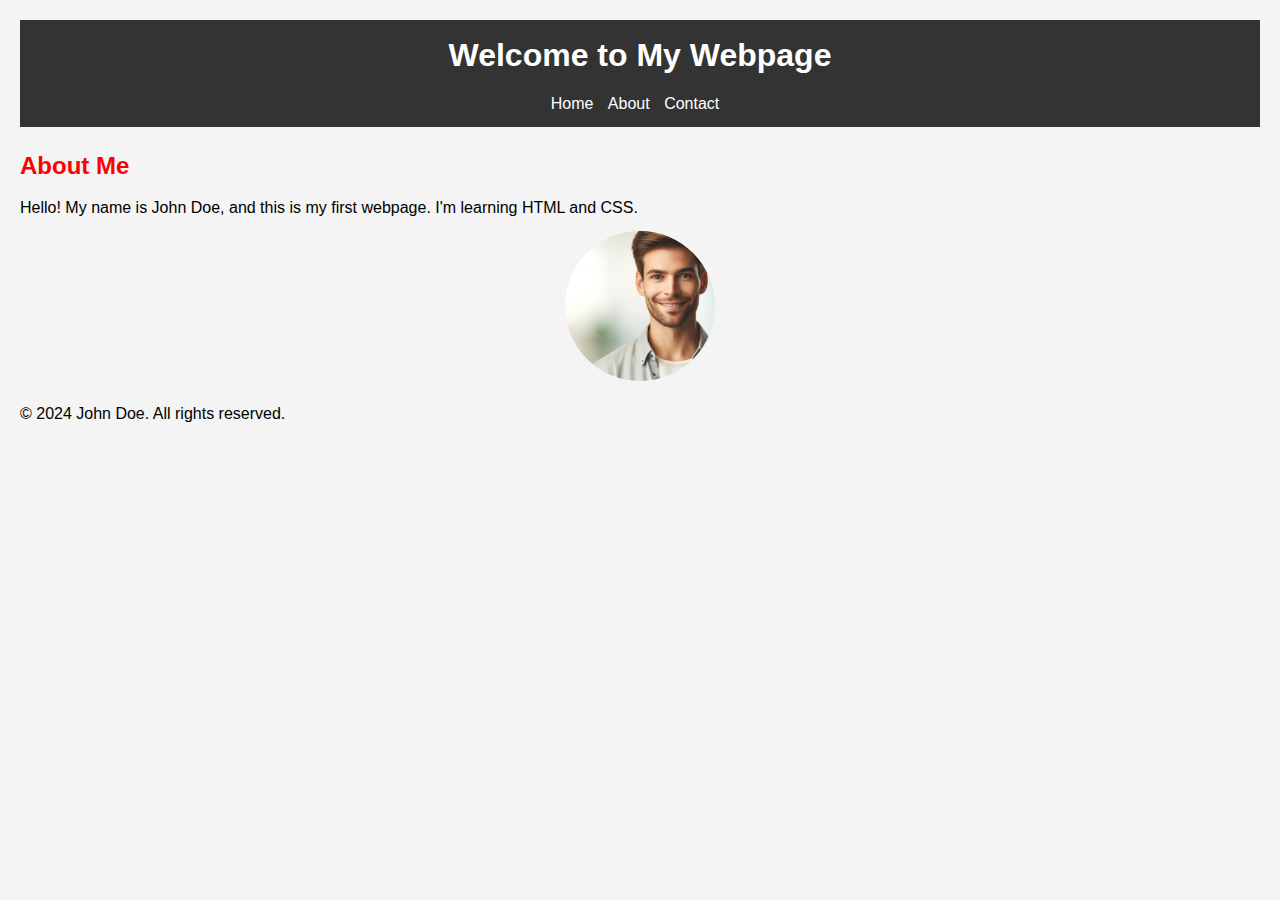
==== BlazorApp2/wwwroot/Index.html @ 1bba1381 "Add project files." ====
﻿<!DOCTYPE html>
<html lang="en">
<head>
    <meta charset="UTF-8">
    <meta name="viewport" content="width=device-width, initial-scale=1.0">
    <title>My First Webpage</title>
    <link rel="stylesheet" href="styles.css">
</head>
<body>
    <header>
        <h1>Welcome to My Webpage</h1>
        <nav>
            <ul>
                <li><a href="Index.html">Home</a></li>
                <li><a href="about.html">About</a></li>
                <li><a href="contact.html">Contact</a></li>
            </ul>
        </nav>
    </header>

    <section>
        <h2>About Me</h2>
        <p>Hello! My name is John Doe, and this is my first webpage. I'm learning HTML and CSS.</p>
        <img src="profile.webp" alt="Profile Picture">
    </section>

    <footer>
        <p>&copy; 2024 John Doe. All rights reserved.</p>
    </footer>
</body>
</html>
---- BlazorApp2/wwwroot/styles.css ----
﻿h2 { color: red;}

/* Basic reset */
body, h1, h2, p, ul, li, form, label, input, textarea {
    margin: 0;
    padding: 0;
}

/* Set up the page structure */
body {
    font-family: Arial, sans-serif;
    line-height: 1.6;
    padding: 20px;
    background-color: #f4f4f4;
}

header {
    background-color: #333;
    color: white;
    padding: 10px 0;
    text-align: center;
}

    header h1 {
        margin-bottom: 10px;
    }

nav ul {
    list-style: none;
}

    nav ul li {
        display: inline;
        margin-right: 10px;
    }

        nav ul li a {
            color: white;
            text-decoration: none;
        }

section {
    margin: 20px 0;
}

    section h2 {
        margin-bottom: 10px;
    }

    section p {
        margin-bottom: 10px;
    }

    /* Adjusted profile picture size */
    section img {
        width: 150px; /* Adjust the width as needed */
        height: auto;
        border-radius: 50%; /* Optional: makes the image circular */
        display: block;
        margin: 0 auto; /* Centers the image */
    }
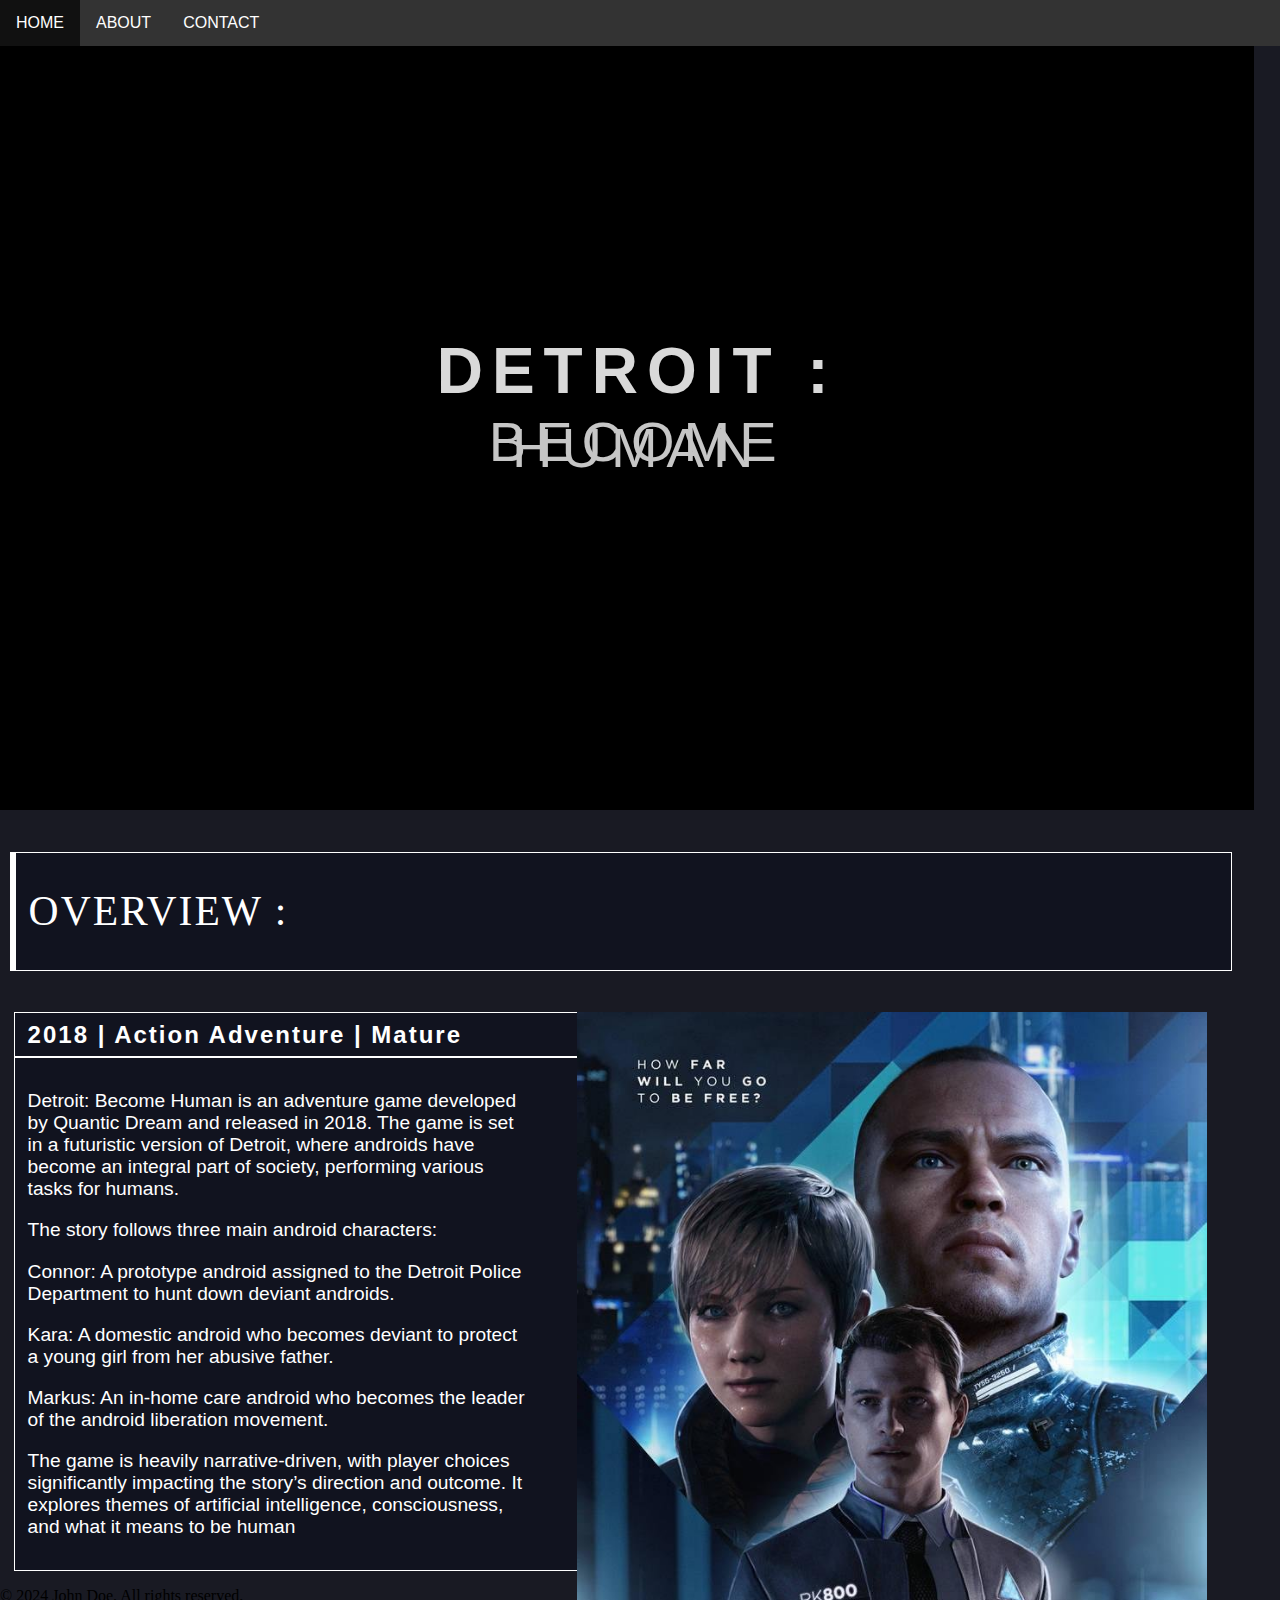
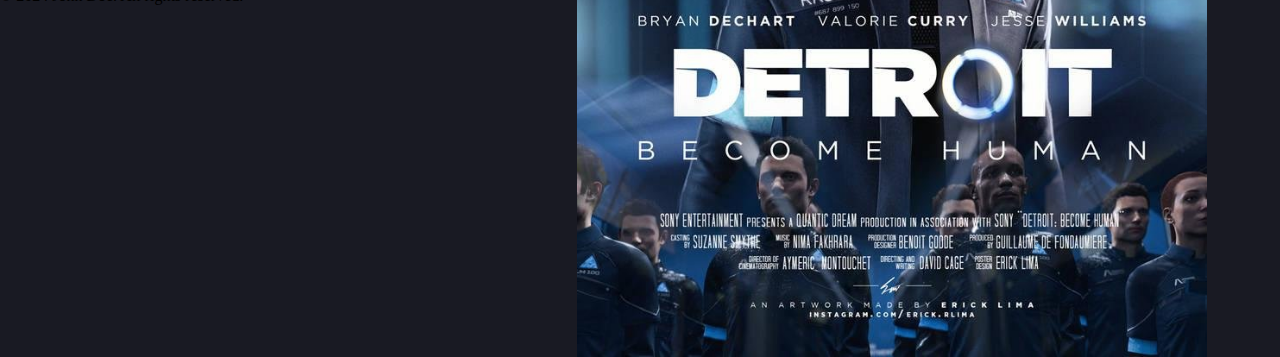
==== commit 190e3f97: "hm" ====
--- a/BlazorApp2/wwwroot/Index.html
+++ b/BlazorApp2/wwwroot/Index.html
@@ -5,27 +5,205 @@
     <meta name="viewport" content="width=device-width, initial-scale=1.0">
     <title>My First Webpage</title>
     <link rel="stylesheet" href="styles.css">
+    <style>
+        * {
+            box-sizing: border-box;
+        }
+
+        body {
+            background-color: #191A23;
+            margin: 0;
+        }
+
+        .text-block {
+            position: absolute;
+            border: 3px solid black;
+            background-color: black;
+            background-blend-mode: hue;
+            z-index: 3;
+            top: 50%;
+            left: 50%;
+            transform: translate(-50%, -50%);
+            display: inline-block;
+            opacity: 0.85;
+            text-align: center;
+            margin-left: 10px;
+            margin-right: 10px;
+            padding-left: 4%;
+            padding-RIGHT: 4%;
+        }
+
+        .font1 {
+            font-family: 'Trebuchet MS', sans-serif;
+            color: white;
+        }
+
+        .font2 {
+            font-family: 'Arial', sans-serif;
+            color: #e9e9e9;
+        }
+
+        header {
+            font-family: Arial;
+            color: gray;
+            height: 90vh;
+            width: 98%;
+            margin: 0px;
+            background-color: black;
+            text-align: center;
+            overflow: hidden;
+            z-index: -1;
+            position: relative;
+        }
+
+        #head {
+            font-size: 3.5em;
+            letter-spacing: 9px;
+        }
+
+        video {
+            width: 100%;
+            height: 100%;
+            object-fit: cover;
+            object-position: center;
+            z-index: -1;
+        }
+
+        .navbar {
+            position: fixed;
+            top: 0;
+            width: 100%;
+            background-color: black;
+            z-index: 10000;
+            display: flex;
+            justify-content: space-between;
+            align-items: center;
+        }
+
+            .navbar ul {
+                font-family: 'Arial', sans-serif;
+                font-weight: 200;
+                padding: 0;
+                display: flex;
+                width: 100%;
+            }
+
+            .navbar li {
+                float: left;
+            }
+
+                .navbar li a {
+                    display: block;
+                    color: white;
+                    text-align: center;
+                    padding: 14px 16px;
+                    text-decoration: none;
+                }
+
+                    .navbar li a:hover:not(.active) {
+                        background-color: #111;
+                    }
+
+        .active {
+            background-color: #14162d;
+        }
+    </style>
 </head>
 <body>
+    <!-- navbar from : -->
+    <!-- https://www.w3schools.com/Css/css_navbar_horizontal.asp -->
+
+    <nav class="navbar">
+        <ul>
+            <li><a href="Index.html">HOME</a></li>
+            <li><a href="about.html">ABOUT</a></li>
+            <li><a href="contact.html">CONTACT</a></li>
+        </ul>
+    </nav>
+
+
+    <!--video header css and code form here :
+    https://stackoverflow.com/questions/54208390/html-css-video-as-background-for-the-header-->
+
     <header>
-        <h1>Welcome to My Webpage</h1>
-        <nav>
-            <ul>
-                <li><a href="Index.html">Home</a></li>
-                <li><a href="about.html">About</a></li>
-                <li><a href="contact.html">Contact</a></li>
-            </ul>
-        </nav>
+        <div class="text-block">
+            <p class="font1" id="head" style="font-weight: 700; line-height: 0.13; font-size:4em">DETROIT :</p>
+            <p class="font2" id="head" style="line-height: 0.1; font-weight: 10; "> BECOME HUMAN </p>
+        </div>
+
+        <div class="video">
+            <video autoplay muted loop>
+                <source src="Detroit_%20Become%20Human%20-%20PC%20Release%20Date%20Trailer%20_%20Quantic%20Dream%20(online-video-cutter.com).mp4" type="video/mp4" />
+            </video>
+        </div>
     </header>
 
-    <section>
-        <h2>About Me</h2>
-        <p>Hello! My name is John Doe, and this is my first webpage. I'm learning HTML and CSS.</p>
-        <img src="profile.webp" alt="Profile Picture">
-    </section>
+    <!-- basically the header position is absolute , so the website ignores its height and stuff, so everything will apear behind it since it ignores all that,
+        soo we need to set top padding to the top-->
+
+    <div style="margin:10px">
+        <div class="overview">
+            <p style="font-family: fantasy; color: white; font-weight: 500; font-size: 2.6em; font-stretch:extra-expanded; letter-spacing: 2px;
+             padding-left: 1%; border: 1px solid white; line-height: 13vh; border-left: 6px solid white;margin-right:3%;
+             background-color:#11131f;
+">
+                OVERVIEW :
+            </p>
+
+            <!-- image padding and alignment : https://stackoverflow.com/questions/1066188/css-positioning-images-next-to-text  -->
+            <img src="media/1576185776_1576185782.jpg" style="float: right; width: 70vh; margin-right:5%; margin-left:5vh" />
+
+
+            <p style="font-family: Arial, Helvetica, sans-serif; background-color: #11131f; color: white; font-weight: 800; font-size: 1.5em; font-stretch: expanded; line-height: 2vh; border: 1px solid white; margin-left: 4px; margin-right: 43%; padding: 1%; margin-bottom: 0; letter-spacing: 2px; ">
+                2018 | Action Adventure | Mature
+            </p>
+
+
+            <div style="border: 1px solid white; margin-left: 4px; margin-right: 43%; padding: 1%; margin-top: 0; background-color: #11131f; font-family: Arial, Helvetica, sans-serif; color: white; font-size: 1.2em ">
+
+                <p style="color:white;">
+                    Detroit: Become Human is an adventure game developed by Quantic Dream and released in 2018.
+                    The game is set in a futuristic version of Detroit, where androids have become an integral part of society, performing various tasks for humans.
+                </p>
+                <p style="color:white;">The story follows three main android characters:</p>
+
+
+                <p>Connor: A prototype android assigned to the Detroit Police Department to hunt down deviant androids.</p>
+                <p>Kara: A domestic android who becomes deviant to protect a young girl from her abusive father.</p>
+                <p>Markus: An in-home care android who becomes the leader of the android liberation movement.</p>
+                <p>
+                    The game is heavily narrative-driven, with player choices significantly impacting the story’s direction and outcome.
+                    It explores themes of artificial intelligence, consciousness, and what it means to be human
+                </p>
+            </div>
+        </div>
+    </div>
 
     <footer>
         <p>&copy; 2024 John Doe. All rights reserved.</p>
     </footer>
 </body>
+
+
 </html>
+
+<!--<header>
+    <h1>Welcome to My Webpage</h1>
+    <nav>
+        <ul>
+            <li><a href="Index.html">Home</a></li>
+            <li><a href="about.html">About</a></li>
+            <li><a href="contact.html">Contact</a></li>
+        </ul>
+    </nav>
+</header>-->
+<!--<div class="video-container">
+    <iframe src="https://www.youtube.com/embed/hOVG7apudOo?si=dn8R3GYswt6X7teQ&amp" frameborder="0" allow="autoplay; encrypted-media" allowfullscreen></iframe>
+</div>
+<div class="content">
+    <h1>Welcome to My Website</h1>
+    <p>This is a sample video banner using YouTube.</p>
+</div>-->
+<!--<footer>
+    <p>&copy; 2024 John Doe. All rights reserved.</p>
+</footer>-->
--- a/BlazorApp2/wwwroot/styles.css
+++ b/BlazorApp2/wwwroot/styles.css
@@ -1,64 +1,27 @@
-﻿h2 { color: red;}
-
-/* Basic reset */
-body, h1, h2, p, ul, li, form, label, input, textarea {
+﻿ul {
+    list-style-type: none;
     margin: 0;
     padding: 0;
+    overflow: hidden;
+    background-color: #333;
 }
 
-/* Set up the page structure */
-body {
-    font-family: Arial, sans-serif;
-    line-height: 1.6;
-    padding: 20px;
-    background-color: #f4f4f4;
+li {
+    float: left;
 }
 
-header {
-    background-color: #333;
-    color: white;
-    padding: 10px 0;
-    text-align: center;
-}
-
-    header h1 {
-        margin-bottom: 10px;
+    li a {
+        display: block;
+        color: white;
+        text-align: center;
+        padding: 14px 16px;
+        text-decoration: none;
     }
 
-nav ul {
-    list-style: none;
-}
-
-    nav ul li {
-        display: inline;
-        margin-right: 10px;
-    }
-
-        nav ul li a {
-            color: white;
-            text-decoration: none;
+        li a:hover:not(.active) {
+            background-color: #111;
         }
 
-section {
-    margin: 20px 0;
+.active {
+    background-color: #04AA6D;
 }
-
-    section h2 {
-        margin-bottom: 10px;
-    }
-
-    section p {
-        margin-bottom: 10px;
-    }
-
-    /* Adjusted profile picture size */
-    section img {
-        width: 150px; /* Adjust the width as needed */
-        height: auto;
-        border-radius: 50%; /* Optional: makes the image circular */
-        display: block;
-        margin: 0 auto; /* Centers the image */
-    }
-
-
-
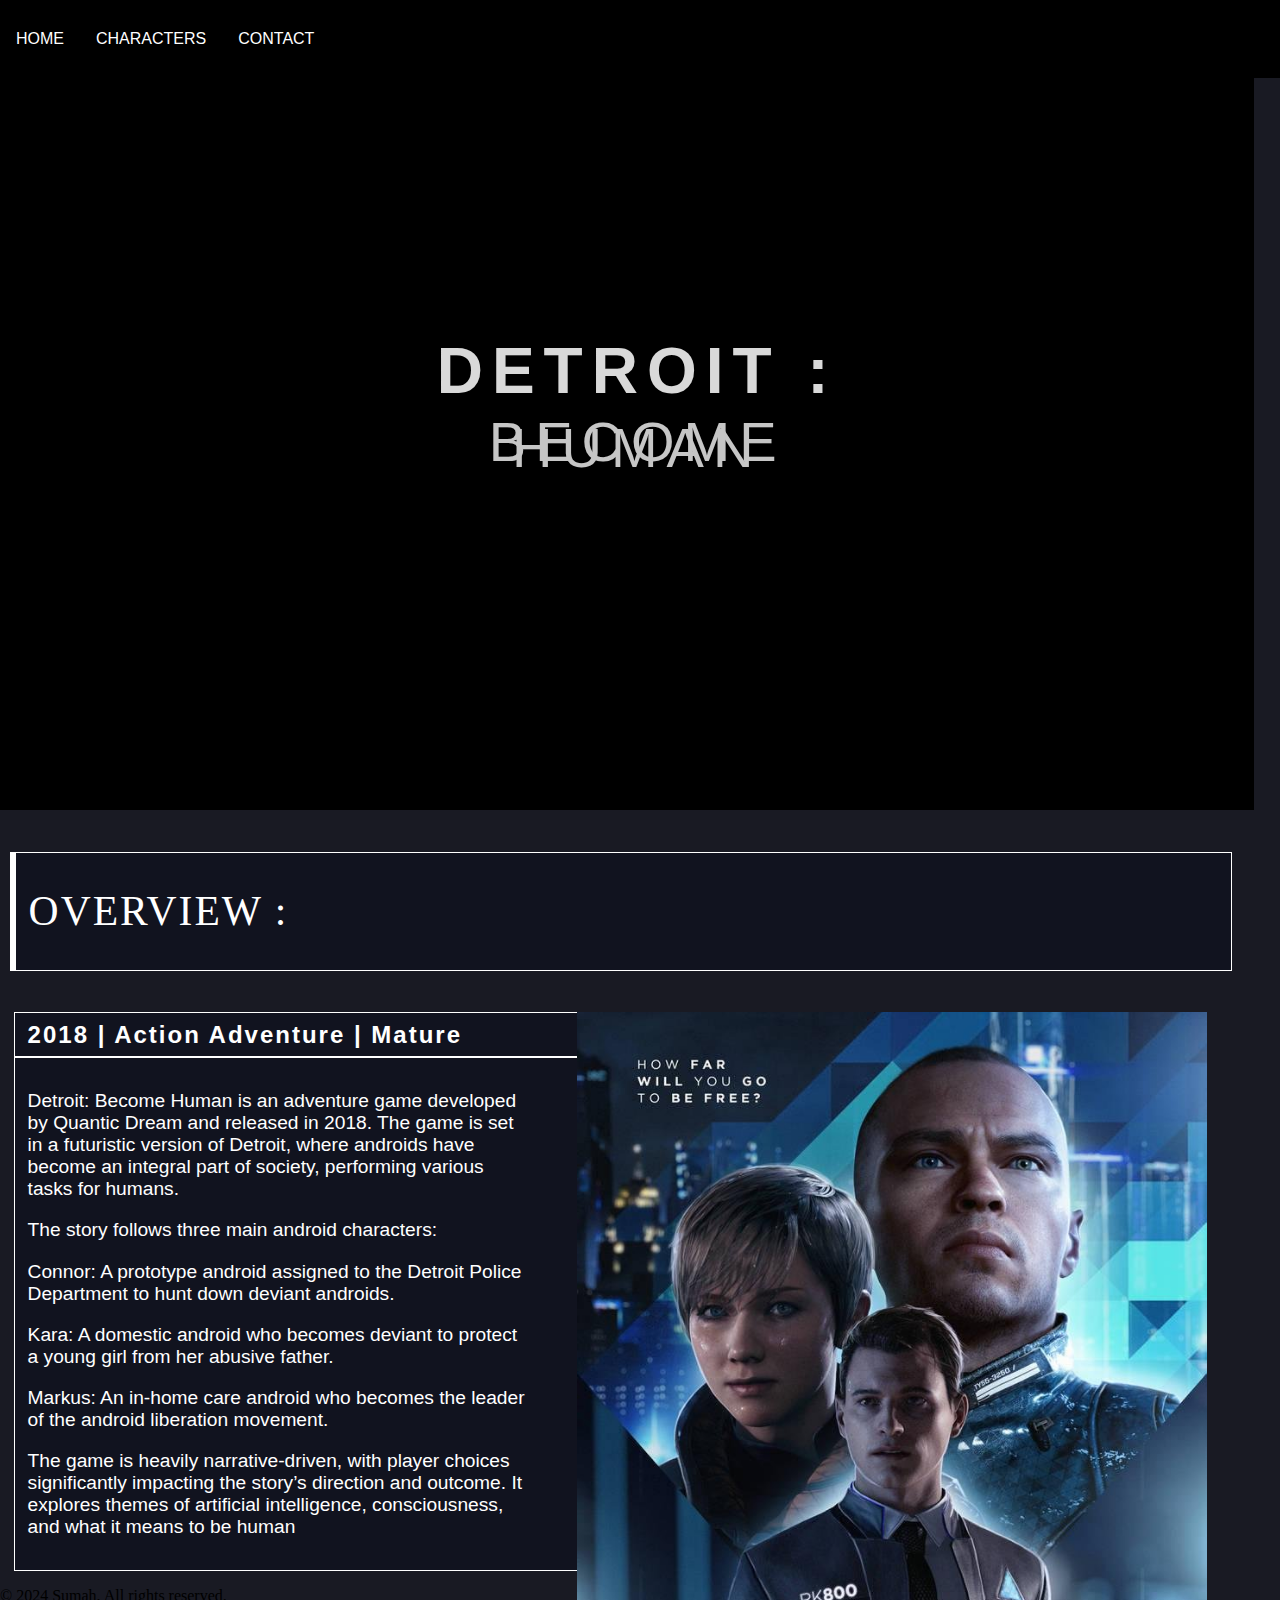
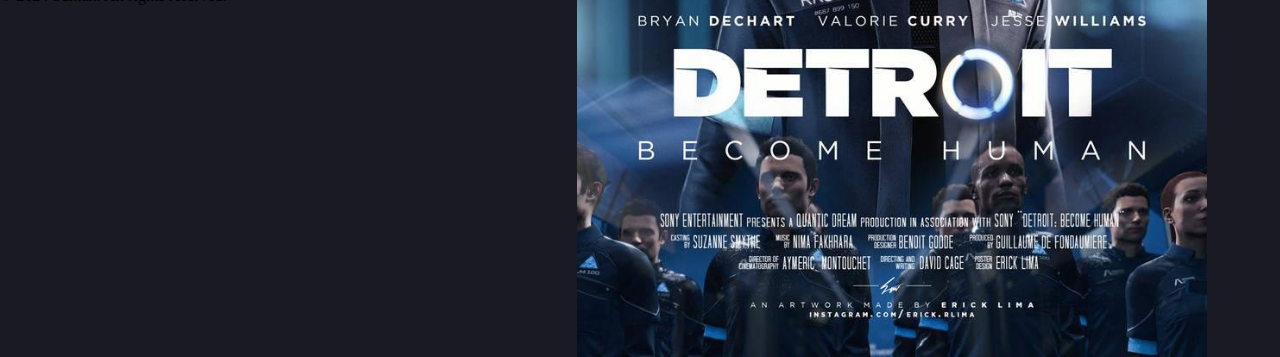
==== commit d43ecfc0: "made the navbar better" ====
--- a/BlazorApp2/wwwroot/Index.html
+++ b/BlazorApp2/wwwroot/Index.html
@@ -116,7 +116,7 @@
     <nav class="navbar">
         <ul>
             <li><a href="Index.html">HOME</a></li>
-            <li><a href="about.html">ABOUT</a></li>
+            <li><a href="about.html">CHARACTERS</a></li>
             <li><a href="contact.html">CONTACT</a></li>
         </ul>
     </nav>
@@ -180,7 +180,7 @@
     </div>
 
     <footer>
-        <p>&copy; 2024 John Doe. All rights reserved.</p>
+        <p>&copy; 2024 Sumah. All rights reserved.</p>
     </footer>
 </body>
 
--- a/BlazorApp2/wwwroot/styles.css
+++ b/BlazorApp2/wwwroot/styles.css
@@ -1,27 +1 @@
-﻿ul {
-    list-style-type: none;
-    margin: 0;
-    padding: 0;
-    overflow: hidden;
-    background-color: #333;
-}
-
-li {
-    float: left;
-}
-
-    li a {
-        display: block;
-        color: white;
-        text-align: center;
-        padding: 14px 16px;
-        text-decoration: none;
-    }
-
-        li a:hover:not(.active) {
-            background-color: #111;
-        }
-
-.active {
-    background-color: #04AA6D;
-}
+﻿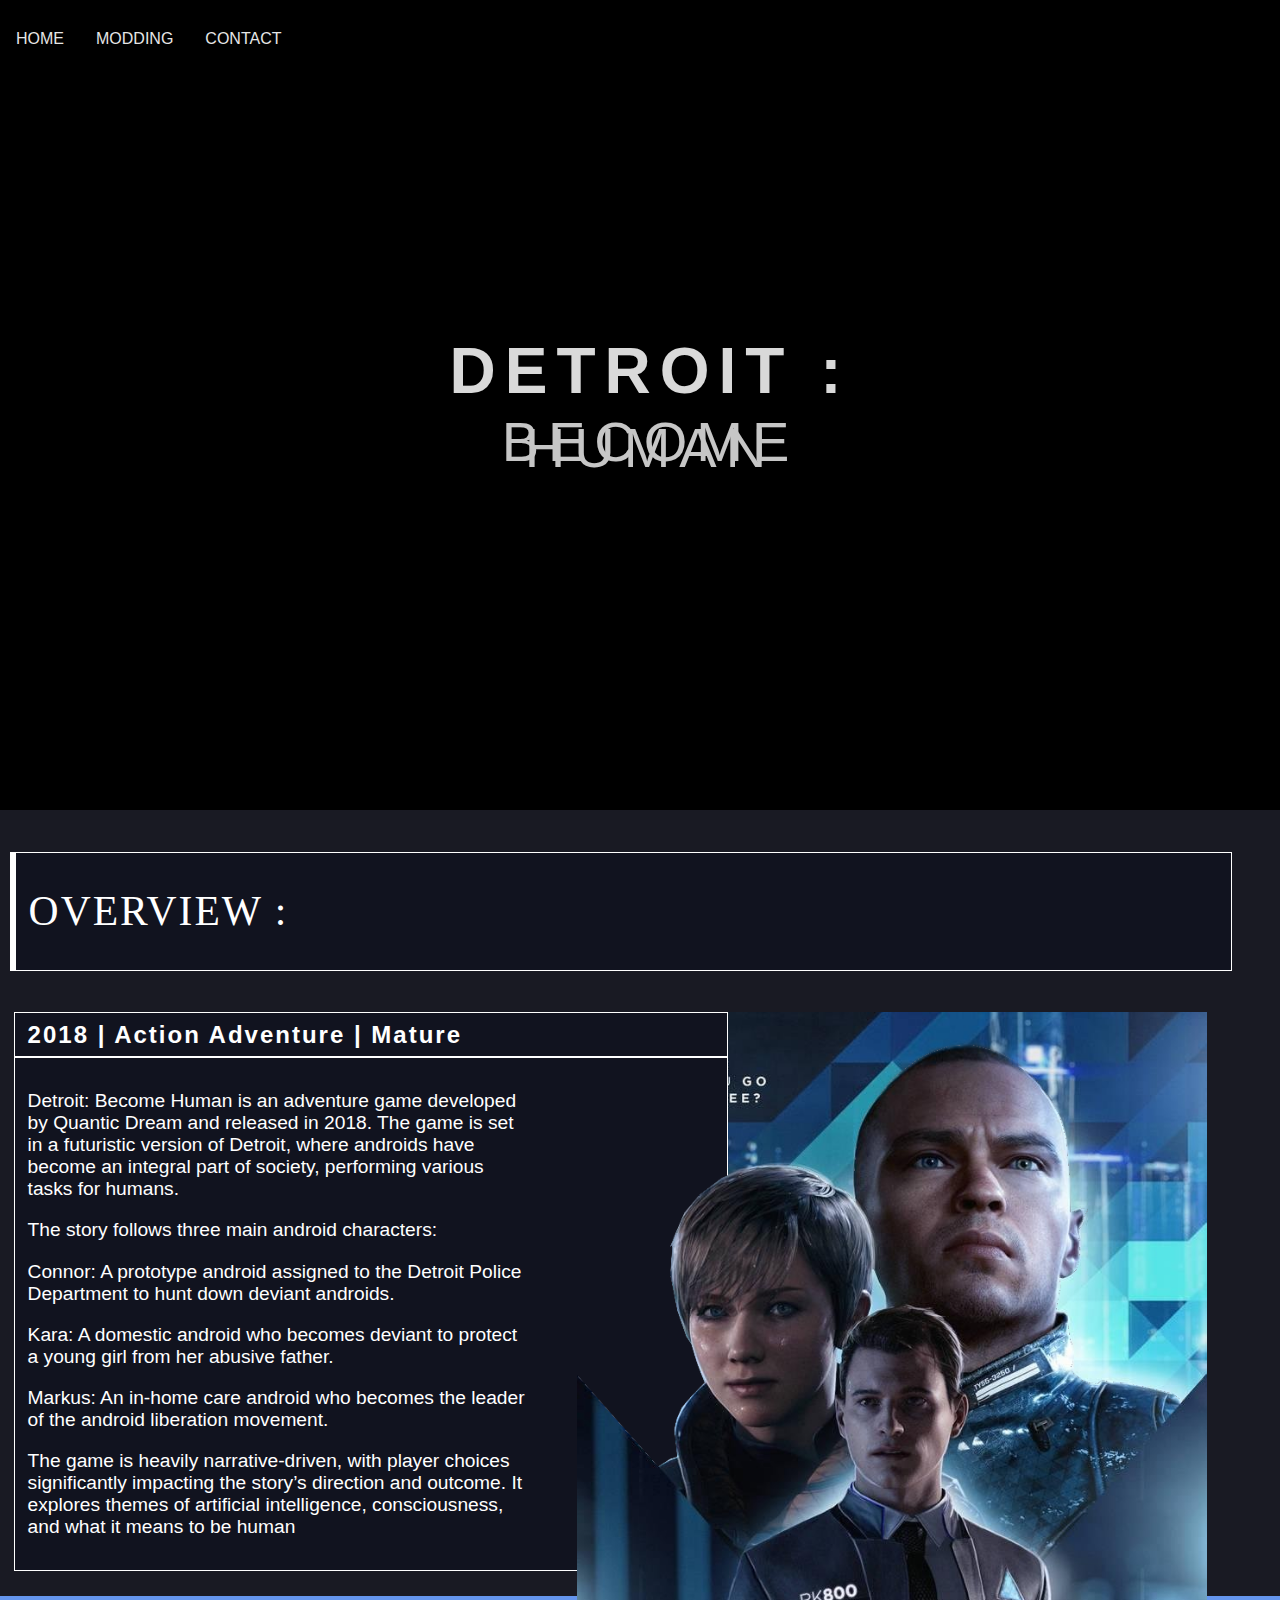
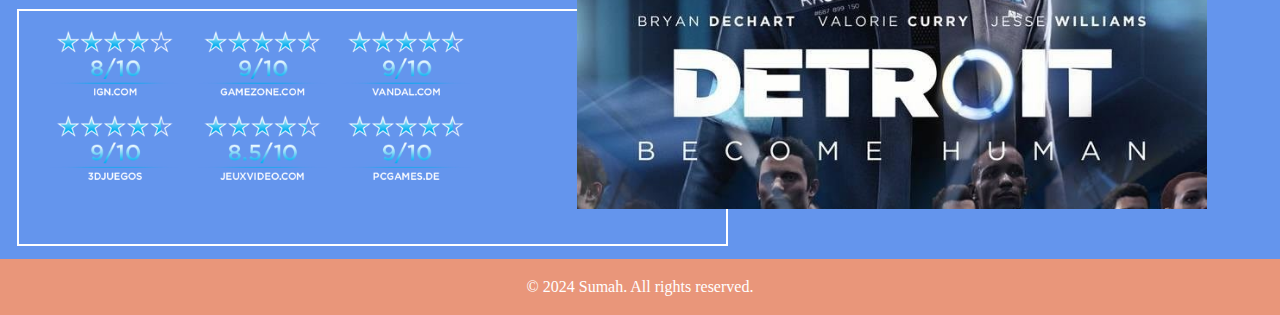
==== commit 3cddc939: "added blazor animate and js doc, animated poster" ====
--- a/BlazorApp2/wwwroot/Index.html
+++ b/BlazorApp2/wwwroot/Index.html
@@ -1,6 +1,8 @@
 ﻿<!DOCTYPE html>
 <html lang="en">
+
 <head>
+   
     <meta charset="UTF-8">
     <meta name="viewport" content="width=device-width, initial-scale=1.0">
     <title>My First Webpage</title>
@@ -47,7 +49,7 @@
             font-family: Arial;
             color: gray;
             height: 90vh;
-            width: 98%;
+            width: 100%;
             margin: 0px;
             background-color: black;
             text-align: center;
@@ -74,6 +76,7 @@
             top: 0;
             width: 100%;
             background-color: black;
+            opacity: 90%;
             z-index: 10000;
             display: flex;
             justify-content: space-between;
@@ -107,6 +110,20 @@
         .active {
             background-color: #14162d;
         }
+
+        footer {
+            text-align: center;
+            padding: 3px;
+            background-color: DarkSalmon;
+            color: white;
+        }
+        .hover-animation {
+            transition: transform 0.3s ease-in-out;
+        }
+
+            .hover-animation:hover {
+                transform: scale(1.1);
+            }
     </style>
 </head>
 <body>
@@ -116,12 +133,12 @@
     <nav class="navbar">
         <ul>
             <li><a href="Index.html">HOME</a></li>
-            <li><a href="about.html">CHARACTERS</a></li>
+            <li><a href="about.html">MODDING</a></li>
             <li><a href="contact.html">CONTACT</a></li>
         </ul>
     </nav>
 
-
+    <!-- HOME  PAGE -->
     <!--video header css and code form here :
     https://stackoverflow.com/questions/54208390/html-css-video-as-background-for-the-header-->
 
@@ -149,12 +166,23 @@
 ">
                 OVERVIEW :
             </p>
+            <script src="_content/BlazorAnimate/blazorAnimateInterop.js"></script>
+            <script src="JavaScript.js"></script>
 
             <!-- image padding and alignment : https://stackoverflow.com/questions/1066188/css-positioning-images-next-to-text  -->
-            <img src="media/1576185776_1576185782.jpg" style="float: right; width: 70vh; margin-right:5%; margin-left:5vh" />
-
-
-            <p style="font-family: Arial, Helvetica, sans-serif; background-color: #11131f; color: white; font-weight: 800; font-size: 1.5em; font-stretch: expanded; line-height: 2vh; border: 1px solid white; margin-left: 4px; margin-right: 43%; padding: 1%; margin-bottom: 0; letter-spacing: 2px; ">
+            <!--<img src="media/1576185776_157618578q2.jpg" style="float: right; width: 70vh; margin-right:5%; margin-left:5vh" />
+
+    <!-- getting images to behave: 
+                https://www.w3docs.com/snippets/css/how-to-position-one-image-on-top-of-another-in-html-css.html#:~:text=Use%20a%20%3Cdiv%3E%20with%20a%20class%20name%20%22parent%22.,background%20image%20and%20the%20second%20will%20overlay%20it.
+                -->
+            <div class="parent" style="float: right; width: 70vh; margin-right: 5%; margin-left: 5vh; ">
+                <img src="media/1576185776_157618578q22.png" class="hover-animation" style="z-index: 1; position: absolute; width: 70vh " />
+                <script src="scrollAnimations.js"></script>
+                <img src="media/1576185776_157618578q2.jpg" style="z-index: -1; position: relative; width: 70vh " />
+            </div>
+
+            <p style="font-family: Arial, Helvetica, sans-serif; background-color: #11131f; color: white; font-weight: 700;
+font-size: 1.5em; line-height: 2vh; border: 1px solid white; margin-left: 4px; margin-right: 43%; padding: 1%; margin-bottom: 0; letter-spacing: 2px; ">
                 2018 | Action Adventure | Mature
             </p>
 
@@ -177,6 +205,20 @@
                 </p>
             </div>
         </div>
+        </div>
+
+    <div style="background-color: cornflowerblue; margin-top: 2%; padding: 1%">
+
+        <div>
+            <p style="font-family: fantasy; color: white; font-weight: 500; font-size: 2.6em; font-stretch: extra-expanded; letter-spacing: 2px;
+    margin-top: 0; font-size: 1.5em; line-height: 2vh; border: 2px solid white; margin-left: 4px; margin-right: 43%; padding: 1%; margin-bottom: 0; letter-spacing: 2px; ">
+
+                <img src="media/stars.png" style="position: inherit; width: 50vh;" />
+
+                <br />
+            </p>
+        </div>
+
     </div>
 
     <footer>
--- a/BlazorApp2/wwwroot/styles.css
+++ b/BlazorApp2/wwwroot/styles.css
@@ -1 +1 @@
-﻿+﻿
